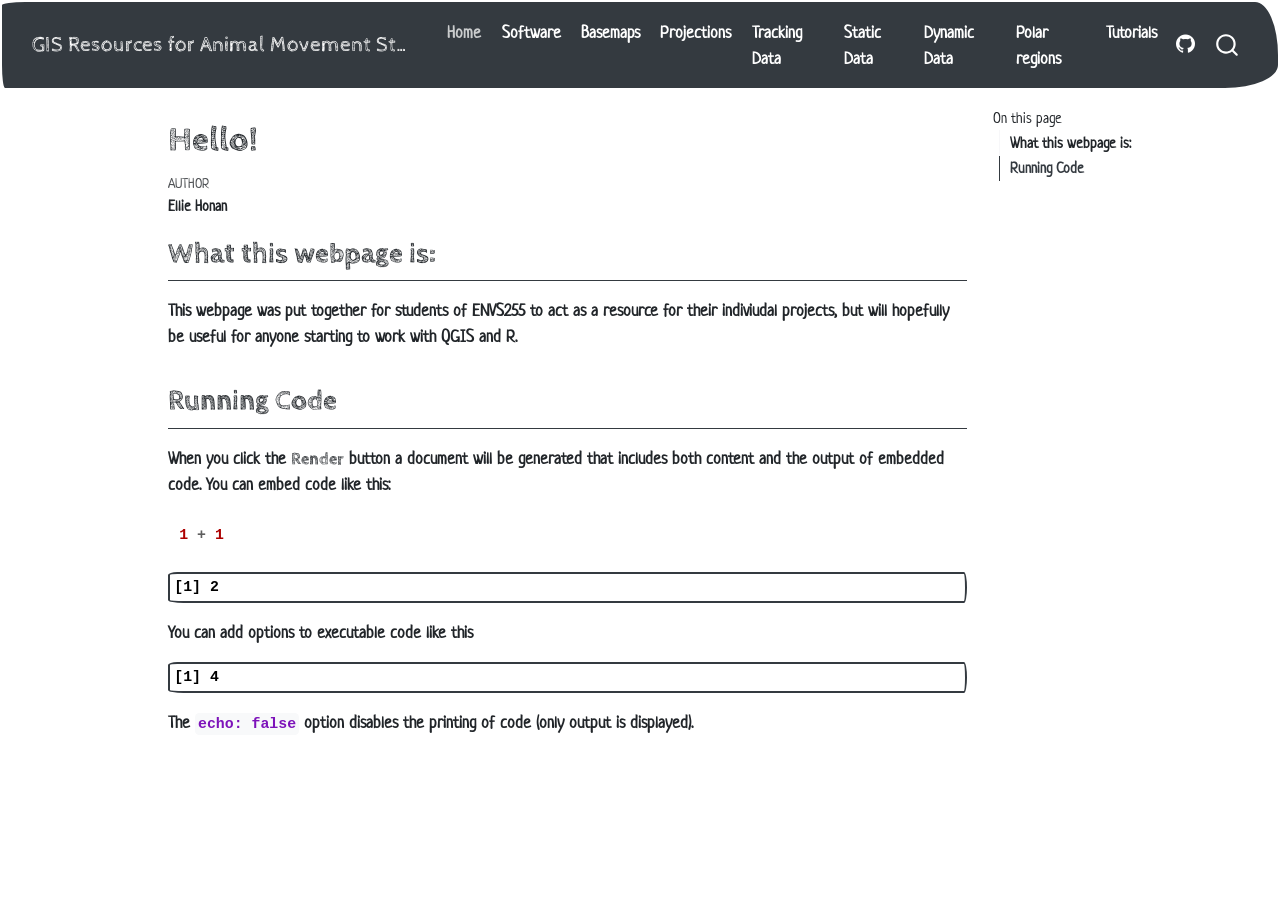
==== docs/index.html @ a044ea14 "adding movebank logo" ====
<!DOCTYPE html>
<html xmlns="http://www.w3.org/1999/xhtml" lang="en" xml:lang="en"><head>

<meta charset="utf-8">
<meta name="generator" content="quarto-1.7.32">

<meta name="viewport" content="width=device-width, initial-scale=1.0, user-scalable=yes">

<meta name="author" content="Ellie Honan">

<title>Hello! – GIS Resources for Animal Movement Studies</title>
<style>
code{white-space: pre-wrap;}
span.smallcaps{font-variant: small-caps;}
div.columns{display: flex; gap: min(4vw, 1.5em);}
div.column{flex: auto; overflow-x: auto;}
div.hanging-indent{margin-left: 1.5em; text-indent: -1.5em;}
ul.task-list{list-style: none;}
ul.task-list li input[type="checkbox"] {
  width: 0.8em;
  margin: 0 0.8em 0.2em -1em; /* quarto-specific, see https://github.com/quarto-dev/quarto-cli/issues/4556 */ 
  vertical-align: middle;
}
/* CSS for syntax highlighting */
html { -webkit-text-size-adjust: 100%; }
pre > code.sourceCode { white-space: pre; position: relative; }
pre > code.sourceCode > span { display: inline-block; line-height: 1.25; }
pre > code.sourceCode > span:empty { height: 1.2em; }
.sourceCode { overflow: visible; }
code.sourceCode > span { color: inherit; text-decoration: inherit; }
div.sourceCode { margin: 1em 0; }
pre.sourceCode { margin: 0; }
@media screen {
div.sourceCode { overflow: auto; }
}
@media print {
pre > code.sourceCode { white-space: pre-wrap; }
pre > code.sourceCode > span { text-indent: -5em; padding-left: 5em; }
}
pre.numberSource code
  { counter-reset: source-line 0; }
pre.numberSource code > span
  { position: relative; left: -4em; counter-increment: source-line; }
pre.numberSource code > span > a:first-child::before
  { content: counter(source-line);
    position: relative; left: -1em; text-align: right; vertical-align: baseline;
    border: none; display: inline-block;
    -webkit-touch-callout: none; -webkit-user-select: none;
    -khtml-user-select: none; -moz-user-select: none;
    -ms-user-select: none; user-select: none;
    padding: 0 4px; width: 4em;
  }
pre.numberSource { margin-left: 3em;  padding-left: 4px; }
div.sourceCode
  {   }
@media screen {
pre > code.sourceCode > span > a:first-child::before { text-decoration: underline; }
}
</style>


<script src="site_libs/quarto-nav/quarto-nav.js"></script>
<script src="site_libs/quarto-nav/headroom.min.js"></script>
<script src="site_libs/clipboard/clipboard.min.js"></script>
<script src="site_libs/quarto-search/autocomplete.umd.js"></script>
<script src="site_libs/quarto-search/fuse.min.js"></script>
<script src="site_libs/quarto-search/quarto-search.js"></script>
<meta name="quarto:offset" content="./">
<script src="site_libs/quarto-html/quarto.js" type="module"></script>
<script src="site_libs/quarto-html/tabsets/tabsets.js" type="module"></script>
<script src="site_libs/quarto-html/popper.min.js"></script>
<script src="site_libs/quarto-html/tippy.umd.min.js"></script>
<script src="site_libs/quarto-html/anchor.min.js"></script>
<link href="site_libs/quarto-html/tippy.css" rel="stylesheet">
<link href="site_libs/quarto-html/quarto-syntax-highlighting-37eea08aefeeee20ff55810ff984fec1.css" rel="stylesheet" id="quarto-text-highlighting-styles">
<script src="site_libs/bootstrap/bootstrap.min.js"></script>
<link href="site_libs/bootstrap/bootstrap-icons.css" rel="stylesheet">
<link href="site_libs/bootstrap/bootstrap-f0462af1f1fab958f01fce22f6ac7405.min.css" rel="stylesheet" append-hash="true" id="quarto-bootstrap" data-mode="light">
<script id="quarto-search-options" type="application/json">{
  "location": "navbar",
  "copy-button": false,
  "collapse-after": 3,
  "panel-placement": "end",
  "type": "overlay",
  "limit": 50,
  "keyboard-shortcut": [
    "f",
    "/",
    "s"
  ],
  "show-item-context": false,
  "language": {
    "search-no-results-text": "No results",
    "search-matching-documents-text": "matching documents",
    "search-copy-link-title": "Copy link to search",
    "search-hide-matches-text": "Hide additional matches",
    "search-more-match-text": "more match in this document",
    "search-more-matches-text": "more matches in this document",
    "search-clear-button-title": "Clear",
    "search-text-placeholder": "",
    "search-detached-cancel-button-title": "Cancel",
    "search-submit-button-title": "Submit",
    "search-label": "Search"
  }
}</script>


</head>

<body class="nav-fixed quarto-light">

<div id="quarto-search-results"></div>
  <header id="quarto-header" class="headroom fixed-top">
    <nav class="navbar navbar-expand-lg " data-bs-theme="dark">
      <div class="navbar-container container-fluid">
      <div class="navbar-brand-container mx-auto">
    <a class="navbar-brand" href="./index.html">
    <span class="navbar-title">GIS Resources for Animal Movement Studies</span>
    </a>
  </div>
            <div id="quarto-search" class="" title="Search"></div>
          <button class="navbar-toggler" type="button" data-bs-toggle="collapse" data-bs-target="#navbarCollapse" aria-controls="navbarCollapse" role="menu" aria-expanded="false" aria-label="Toggle navigation" onclick="if (window.quartoToggleHeadroom) { window.quartoToggleHeadroom(); }">
  <span class="navbar-toggler-icon"></span>
</button>
          <div class="collapse navbar-collapse" id="navbarCollapse">
            <ul class="navbar-nav navbar-nav-scroll me-auto">
  <li class="nav-item">
    <a class="nav-link active" href="./index.html" aria-current="page"> 
<span class="menu-text">Home</span></a>
  </li>  
  <li class="nav-item">
    <a class="nav-link" href="./Software.html"> 
<span class="menu-text">Software</span></a>
  </li>  
  <li class="nav-item">
    <a class="nav-link" href="./Basemaps.html"> 
<span class="menu-text">Basemaps</span></a>
  </li>  
  <li class="nav-item">
    <a class="nav-link" href="./Projections.html"> 
<span class="menu-text">Projections</span></a>
  </li>  
  <li class="nav-item">
    <a class="nav-link" href="./Tracking_Data.html"> 
<span class="menu-text">Tracking Data</span></a>
  </li>  
  <li class="nav-item">
    <a class="nav-link" href="./Static_Data.qmd"> 
<span class="menu-text">Static Data</span></a>
  </li>  
  <li class="nav-item">
    <a class="nav-link" href="./Dynamic_Data.qmd"> 
<span class="menu-text">Dynamic Data</span></a>
  </li>  
  <li class="nav-item">
    <a class="nav-link" href="./Polar_Regions.html"> 
<span class="menu-text">Polar regions</span></a>
  </li>  
  <li class="nav-item">
    <a class="nav-link" href="./Tutorials.html"> 
<span class="menu-text">Tutorials</span></a>
  </li>  
</ul>
            <ul class="navbar-nav navbar-nav-scroll ms-auto">
  <li class="nav-item compact">
    <a class="nav-link" href="https://github.com/E-Honan/GIS-Resources"> <i class="bi bi-github" role="img">
</i> 
<span class="menu-text"></span></a>
  </li>  
</ul>
          </div> <!-- /navcollapse -->
            <div class="quarto-navbar-tools">
</div>
      </div> <!-- /container-fluid -->
    </nav>
</header>
<!-- content -->
<div id="quarto-content" class="quarto-container page-columns page-rows-contents page-layout-article page-navbar">
<!-- sidebar -->
<!-- margin-sidebar -->
    <div id="quarto-margin-sidebar" class="sidebar margin-sidebar">
        <nav id="TOC" role="doc-toc" class="toc-active">
    <h2 id="toc-title">On this page</h2>
   
  <ul>
  <li><a href="#what-this-webpage-is" id="toc-what-this-webpage-is" class="nav-link active" data-scroll-target="#what-this-webpage-is">What this webpage is:</a></li>
  <li><a href="#running-code" id="toc-running-code" class="nav-link" data-scroll-target="#running-code">Running Code</a></li>
  </ul>
</nav>
    </div>
<!-- main -->
<main class="content" id="quarto-document-content">

<header id="title-block-header" class="quarto-title-block default">
<div class="quarto-title">
<h1 class="title">Hello!</h1>
</div>



<div class="quarto-title-meta">

    <div>
    <div class="quarto-title-meta-heading">Author</div>
    <div class="quarto-title-meta-contents">
             <p>Ellie Honan </p>
          </div>
  </div>
    
  
    
  </div>
  


</header>


<section id="what-this-webpage-is" class="level2">
<h2 class="anchored" data-anchor-id="what-this-webpage-is">What this webpage is:</h2>
<p>This webpage was put together for students of ENVS255 to act as a resource for their indiviudal projects, but will hopefully be useful for anyone starting to work with QGIS and R.</p>
</section>
<section id="running-code" class="level2">
<h2 class="anchored" data-anchor-id="running-code">Running Code</h2>
<p>When you click the <strong>Render</strong> button a document will be generated that includes both content and the output of embedded code. You can embed code like this:</p>
<div class="cell">
<div class="sourceCode cell-code" id="cb1"><pre class="sourceCode r code-with-copy"><code class="sourceCode r"><span id="cb1-1"><a href="#cb1-1" aria-hidden="true" tabindex="-1"></a><span class="dv">1</span> <span class="sc">+</span> <span class="dv">1</span></span></code><button title="Copy to Clipboard" class="code-copy-button"><i class="bi"></i></button></pre></div>
<div class="cell-output cell-output-stdout">
<pre><code>[1] 2</code></pre>
</div>
</div>
<p>You can add options to executable code like this</p>
<div class="cell">
<div class="cell-output cell-output-stdout">
<pre><code>[1] 4</code></pre>
</div>
</div>
<p>The <code>echo: false</code> option disables the printing of code (only output is displayed).</p>


</section>

</main> <!-- /main -->
<script id="quarto-html-after-body" type="application/javascript">
  window.document.addEventListener("DOMContentLoaded", function (event) {
    const icon = "";
    const anchorJS = new window.AnchorJS();
    anchorJS.options = {
      placement: 'right',
      icon: icon
    };
    anchorJS.add('.anchored');
    const isCodeAnnotation = (el) => {
      for (const clz of el.classList) {
        if (clz.startsWith('code-annotation-')) {                     
          return true;
        }
      }
      return false;
    }
    const onCopySuccess = function(e) {
      // button target
      const button = e.trigger;
      // don't keep focus
      button.blur();
      // flash "checked"
      button.classList.add('code-copy-button-checked');
      var currentTitle = button.getAttribute("title");
      button.setAttribute("title", "Copied!");
      let tooltip;
      if (window.bootstrap) {
        button.setAttribute("data-bs-toggle", "tooltip");
        button.setAttribute("data-bs-placement", "left");
        button.setAttribute("data-bs-title", "Copied!");
        tooltip = new bootstrap.Tooltip(button, 
          { trigger: "manual", 
            customClass: "code-copy-button-tooltip",
            offset: [0, -8]});
        tooltip.show();    
      }
      setTimeout(function() {
        if (tooltip) {
          tooltip.hide();
          button.removeAttribute("data-bs-title");
          button.removeAttribute("data-bs-toggle");
          button.removeAttribute("data-bs-placement");
        }
        button.setAttribute("title", currentTitle);
        button.classList.remove('code-copy-button-checked');
      }, 1000);
      // clear code selection
      e.clearSelection();
    }
    const getTextToCopy = function(trigger) {
        const codeEl = trigger.previousElementSibling.cloneNode(true);
        for (const childEl of codeEl.children) {
          if (isCodeAnnotation(childEl)) {
            childEl.remove();
          }
        }
        return codeEl.innerText;
    }
    const clipboard = new window.ClipboardJS('.code-copy-button:not([data-in-quarto-modal])', {
      text: getTextToCopy
    });
    clipboard.on('success', onCopySuccess);
    if (window.document.getElementById('quarto-embedded-source-code-modal')) {
      const clipboardModal = new window.ClipboardJS('.code-copy-button[data-in-quarto-modal]', {
        text: getTextToCopy,
        container: window.document.getElementById('quarto-embedded-source-code-modal')
      });
      clipboardModal.on('success', onCopySuccess);
    }
      var localhostRegex = new RegExp(/^(?:http|https):\/\/localhost\:?[0-9]*\//);
      var mailtoRegex = new RegExp(/^mailto:/);
        var filterRegex = new RegExp('/' + window.location.host + '/');
      var isInternal = (href) => {
          return filterRegex.test(href) || localhostRegex.test(href) || mailtoRegex.test(href);
      }
      // Inspect non-navigation links and adorn them if external
     var links = window.document.querySelectorAll('a[href]:not(.nav-link):not(.navbar-brand):not(.toc-action):not(.sidebar-link):not(.sidebar-item-toggle):not(.pagination-link):not(.no-external):not([aria-hidden]):not(.dropdown-item):not(.quarto-navigation-tool):not(.about-link)');
      for (var i=0; i<links.length; i++) {
        const link = links[i];
        if (!isInternal(link.href)) {
          // undo the damage that might have been done by quarto-nav.js in the case of
          // links that we want to consider external
          if (link.dataset.originalHref !== undefined) {
            link.href = link.dataset.originalHref;
          }
        }
      }
    function tippyHover(el, contentFn, onTriggerFn, onUntriggerFn) {
      const config = {
        allowHTML: true,
        maxWidth: 500,
        delay: 100,
        arrow: false,
        appendTo: function(el) {
            return el.parentElement;
        },
        interactive: true,
        interactiveBorder: 10,
        theme: 'quarto',
        placement: 'bottom-start',
      };
      if (contentFn) {
        config.content = contentFn;
      }
      if (onTriggerFn) {
        config.onTrigger = onTriggerFn;
      }
      if (onUntriggerFn) {
        config.onUntrigger = onUntriggerFn;
      }
      window.tippy(el, config); 
    }
    const noterefs = window.document.querySelectorAll('a[role="doc-noteref"]');
    for (var i=0; i<noterefs.length; i++) {
      const ref = noterefs[i];
      tippyHover(ref, function() {
        // use id or data attribute instead here
        let href = ref.getAttribute('data-footnote-href') || ref.getAttribute('href');
        try { href = new URL(href).hash; } catch {}
        const id = href.replace(/^#\/?/, "");
        const note = window.document.getElementById(id);
        if (note) {
          return note.innerHTML;
        } else {
          return "";
        }
      });
    }
    const xrefs = window.document.querySelectorAll('a.quarto-xref');
    const processXRef = (id, note) => {
      // Strip column container classes
      const stripColumnClz = (el) => {
        el.classList.remove("page-full", "page-columns");
        if (el.children) {
          for (const child of el.children) {
            stripColumnClz(child);
          }
        }
      }
      stripColumnClz(note)
      if (id === null || id.startsWith('sec-')) {
        // Special case sections, only their first couple elements
        const container = document.createElement("div");
        if (note.children && note.children.length > 2) {
          container.appendChild(note.children[0].cloneNode(true));
          for (let i = 1; i < note.children.length; i++) {
            const child = note.children[i];
            if (child.tagName === "P" && child.innerText === "") {
              continue;
            } else {
              container.appendChild(child.cloneNode(true));
              break;
            }
          }
          if (window.Quarto?.typesetMath) {
            window.Quarto.typesetMath(container);
          }
          return container.innerHTML
        } else {
          if (window.Quarto?.typesetMath) {
            window.Quarto.typesetMath(note);
          }
          return note.innerHTML;
        }
      } else {
        // Remove any anchor links if they are present
        const anchorLink = note.querySelector('a.anchorjs-link');
        if (anchorLink) {
          anchorLink.remove();
        }
        if (window.Quarto?.typesetMath) {
          window.Quarto.typesetMath(note);
        }
        if (note.classList.contains("callout")) {
          return note.outerHTML;
        } else {
          return note.innerHTML;
        }
      }
    }
    for (var i=0; i<xrefs.length; i++) {
      const xref = xrefs[i];
      tippyHover(xref, undefined, function(instance) {
        instance.disable();
        let url = xref.getAttribute('href');
        let hash = undefined; 
        if (url.startsWith('#')) {
          hash = url;
        } else {
          try { hash = new URL(url).hash; } catch {}
        }
        if (hash) {
          const id = hash.replace(/^#\/?/, "");
          const note = window.document.getElementById(id);
          if (note !== null) {
            try {
              const html = processXRef(id, note.cloneNode(true));
              instance.setContent(html);
            } finally {
              instance.enable();
              instance.show();
            }
          } else {
            // See if we can fetch this
            fetch(url.split('#')[0])
            .then(res => res.text())
            .then(html => {
              const parser = new DOMParser();
              const htmlDoc = parser.parseFromString(html, "text/html");
              const note = htmlDoc.getElementById(id);
              if (note !== null) {
                const html = processXRef(id, note);
                instance.setContent(html);
              } 
            }).finally(() => {
              instance.enable();
              instance.show();
            });
          }
        } else {
          // See if we can fetch a full url (with no hash to target)
          // This is a special case and we should probably do some content thinning / targeting
          fetch(url)
          .then(res => res.text())
          .then(html => {
            const parser = new DOMParser();
            const htmlDoc = parser.parseFromString(html, "text/html");
            const note = htmlDoc.querySelector('main.content');
            if (note !== null) {
              // This should only happen for chapter cross references
              // (since there is no id in the URL)
              // remove the first header
              if (note.children.length > 0 && note.children[0].tagName === "HEADER") {
                note.children[0].remove();
              }
              const html = processXRef(null, note);
              instance.setContent(html);
            } 
          }).finally(() => {
            instance.enable();
            instance.show();
          });
        }
      }, function(instance) {
      });
    }
        let selectedAnnoteEl;
        const selectorForAnnotation = ( cell, annotation) => {
          let cellAttr = 'data-code-cell="' + cell + '"';
          let lineAttr = 'data-code-annotation="' +  annotation + '"';
          const selector = 'span[' + cellAttr + '][' + lineAttr + ']';
          return selector;
        }
        const selectCodeLines = (annoteEl) => {
          const doc = window.document;
          const targetCell = annoteEl.getAttribute("data-target-cell");
          const targetAnnotation = annoteEl.getAttribute("data-target-annotation");
          const annoteSpan = window.document.querySelector(selectorForAnnotation(targetCell, targetAnnotation));
          const lines = annoteSpan.getAttribute("data-code-lines").split(",");
          const lineIds = lines.map((line) => {
            return targetCell + "-" + line;
          })
          let top = null;
          let height = null;
          let parent = null;
          if (lineIds.length > 0) {
              //compute the position of the single el (top and bottom and make a div)
              const el = window.document.getElementById(lineIds[0]);
              top = el.offsetTop;
              height = el.offsetHeight;
              parent = el.parentElement.parentElement;
            if (lineIds.length > 1) {
              const lastEl = window.document.getElementById(lineIds[lineIds.length - 1]);
              const bottom = lastEl.offsetTop + lastEl.offsetHeight;
              height = bottom - top;
            }
            if (top !== null && height !== null && parent !== null) {
              // cook up a div (if necessary) and position it 
              let div = window.document.getElementById("code-annotation-line-highlight");
              if (div === null) {
                div = window.document.createElement("div");
                div.setAttribute("id", "code-annotation-line-highlight");
                div.style.position = 'absolute';
                parent.appendChild(div);
              }
              div.style.top = top - 2 + "px";
              div.style.height = height + 4 + "px";
              div.style.left = 0;
              let gutterDiv = window.document.getElementById("code-annotation-line-highlight-gutter");
              if (gutterDiv === null) {
                gutterDiv = window.document.createElement("div");
                gutterDiv.setAttribute("id", "code-annotation-line-highlight-gutter");
                gutterDiv.style.position = 'absolute';
                const codeCell = window.document.getElementById(targetCell);
                const gutter = codeCell.querySelector('.code-annotation-gutter');
                gutter.appendChild(gutterDiv);
              }
              gutterDiv.style.top = top - 2 + "px";
              gutterDiv.style.height = height + 4 + "px";
            }
            selectedAnnoteEl = annoteEl;
          }
        };
        const unselectCodeLines = () => {
          const elementsIds = ["code-annotation-line-highlight", "code-annotation-line-highlight-gutter"];
          elementsIds.forEach((elId) => {
            const div = window.document.getElementById(elId);
            if (div) {
              div.remove();
            }
          });
          selectedAnnoteEl = undefined;
        };
          // Handle positioning of the toggle
      window.addEventListener(
        "resize",
        throttle(() => {
          elRect = undefined;
          if (selectedAnnoteEl) {
            selectCodeLines(selectedAnnoteEl);
          }
        }, 10)
      );
      function throttle(fn, ms) {
      let throttle = false;
      let timer;
        return (...args) => {
          if(!throttle) { // first call gets through
              fn.apply(this, args);
              throttle = true;
          } else { // all the others get throttled
              if(timer) clearTimeout(timer); // cancel #2
              timer = setTimeout(() => {
                fn.apply(this, args);
                timer = throttle = false;
              }, ms);
          }
        };
      }
        // Attach click handler to the DT
        const annoteDls = window.document.querySelectorAll('dt[data-target-cell]');
        for (const annoteDlNode of annoteDls) {
          annoteDlNode.addEventListener('click', (event) => {
            const clickedEl = event.target;
            if (clickedEl !== selectedAnnoteEl) {
              unselectCodeLines();
              const activeEl = window.document.querySelector('dt[data-target-cell].code-annotation-active');
              if (activeEl) {
                activeEl.classList.remove('code-annotation-active');
              }
              selectCodeLines(clickedEl);
              clickedEl.classList.add('code-annotation-active');
            } else {
              // Unselect the line
              unselectCodeLines();
              clickedEl.classList.remove('code-annotation-active');
            }
          });
        }
    const findCites = (el) => {
      const parentEl = el.parentElement;
      if (parentEl) {
        const cites = parentEl.dataset.cites;
        if (cites) {
          return {
            el,
            cites: cites.split(' ')
          };
        } else {
          return findCites(el.parentElement)
        }
      } else {
        return undefined;
      }
    };
    var bibliorefs = window.document.querySelectorAll('a[role="doc-biblioref"]');
    for (var i=0; i<bibliorefs.length; i++) {
      const ref = bibliorefs[i];
      const citeInfo = findCites(ref);
      if (citeInfo) {
        tippyHover(citeInfo.el, function() {
          var popup = window.document.createElement('div');
          citeInfo.cites.forEach(function(cite) {
            var citeDiv = window.document.createElement('div');
            citeDiv.classList.add('hanging-indent');
            citeDiv.classList.add('csl-entry');
            var biblioDiv = window.document.getElementById('ref-' + cite);
            if (biblioDiv) {
              citeDiv.innerHTML = biblioDiv.innerHTML;
            }
            popup.appendChild(citeDiv);
          });
          return popup.innerHTML;
        });
      }
    }
  });
  </script>
</div> <!-- /content -->




</body></html>
---- docs/site_libs/quarto-html/tippy.css ----
.tippy-box[data-animation=fade][data-state=hidden]{opacity:0}[data-tippy-root]{max-width:calc(100vw - 10px)}.tippy-box{position:relative;background-color:#333;color:#fff;border-radius:4px;font-size:14px;line-height:1.4;white-space:normal;outline:0;transition-property:transform,visibility,opacity}.tippy-box[data-placement^=top]>.tippy-arrow{bottom:0}.tippy-box[data-placement^=top]>.tippy-arrow:before{bottom:-7px;left:0;border-width:8px 8px 0;border-top-color:initial;transform-origin:center top}.tippy-box[data-placement^=bottom]>.tippy-arrow{top:0}.tippy-box[data-placement^=bottom]>.tippy-arrow:before{top:-7px;left:0;border-width:0 8px 8px;border-bottom-color:initial;transform-origin:center bottom}.tippy-box[data-placement^=left]>.tippy-arrow{right:0}.tippy-box[data-placement^=left]>.tippy-arrow:before{border-width:8px 0 8px 8px;border-left-color:initial;right:-7px;transform-origin:center left}.tippy-box[data-placement^=right]>.tippy-arrow{left:0}.tippy-box[data-placement^=right]>.tippy-arrow:before{left:-7px;border-width:8px 8px 8px 0;border-right-color:initial;transform-origin:center right}.tippy-box[data-inertia][data-state=visible]{transition-timing-function:cubic-bezier(.54,1.5,.38,1.11)}.tippy-arrow{width:16px;height:16px;color:#333}.tippy-arrow:before{content:"";position:absolute;border-color:transparent;border-style:solid}.tippy-content{position:relative;padding:5px 9px;z-index:1}
---- docs/site_libs/quarto-html/quarto-syntax-highlighting-37eea08aefeeee20ff55810ff984fec1.css ----
/* quarto syntax highlight colors */
:root {
  --quarto-hl-ot-color: #003B4F;
  --quarto-hl-at-color: #657422;
  --quarto-hl-ss-color: #20794D;
  --quarto-hl-an-color: #5E5E5E;
  --quarto-hl-fu-color: #4758AB;
  --quarto-hl-st-color: #20794D;
  --quarto-hl-cf-color: #003B4F;
  --quarto-hl-op-color: #5E5E5E;
  --quarto-hl-er-color: #AD0000;
  --quarto-hl-bn-color: #AD0000;
  --quarto-hl-al-color: #AD0000;
  --quarto-hl-va-color: #111111;
  --quarto-hl-bu-color: inherit;
  --quarto-hl-ex-color: inherit;
  --quarto-hl-pp-color: #AD0000;
  --quarto-hl-in-color: #5E5E5E;
  --quarto-hl-vs-color: #20794D;
  --quarto-hl-wa-color: #5E5E5E;
  --quarto-hl-do-color: #5E5E5E;
  --quarto-hl-im-color: #00769E;
  --quarto-hl-ch-color: #20794D;
  --quarto-hl-dt-color: #AD0000;
  --quarto-hl-fl-color: #AD0000;
  --quarto-hl-co-color: #5E5E5E;
  --quarto-hl-cv-color: #5E5E5E;
  --quarto-hl-cn-color: #8f5902;
  --quarto-hl-sc-color: #5E5E5E;
  --quarto-hl-dv-color: #AD0000;
  --quarto-hl-kw-color: #003B4F;
}

/* other quarto variables */
:root {
  --quarto-font-monospace: SFMono-Regular, Menlo, Monaco, Consolas, "Liberation Mono", "Courier New", monospace;
}

/* syntax highlight based on Pandoc's rules */
pre > code.sourceCode > span {
  color: #003B4F;
}

code.sourceCode > span {
  color: #003B4F;
}

div.sourceCode,
div.sourceCode pre.sourceCode {
  color: #003B4F;
}

/* Normal */
code span {
  color: #003B4F;
}

/* Alert */
code span.al {
  color: #AD0000;
  font-style: inherit;
}

/* Annotation */
code span.an {
  color: #5E5E5E;
  font-style: inherit;
}

/* Attribute */
code span.at {
  color: #657422;
  font-style: inherit;
}

/* BaseN */
code span.bn {
  color: #AD0000;
  font-style: inherit;
}

/* BuiltIn */
code span.bu {
  font-style: inherit;
}

/* ControlFlow */
code span.cf {
  color: #003B4F;
  font-weight: bold;
  font-style: inherit;
}

/* Char */
code span.ch {
  color: #20794D;
  font-style: inherit;
}

/* Constant */
code span.cn {
  color: #8f5902;
  font-style: inherit;
}

/* Comment */
code span.co {
  color: #5E5E5E;
  font-style: inherit;
}

/* CommentVar */
code span.cv {
  color: #5E5E5E;
  font-style: italic;
}

/* Documentation */
code span.do {
  color: #5E5E5E;
  font-style: italic;
}

/* DataType */
code span.dt {
  color: #AD0000;
  font-style: inherit;
}

/* DecVal */
code span.dv {
  color: #AD0000;
  font-style: inherit;
}

/* Error */
code span.er {
  color: #AD0000;
  font-style: inherit;
}

/* Extension */
code span.ex {
  font-style: inherit;
}

/* Float */
code span.fl {
  color: #AD0000;
  font-style: inherit;
}

/* Function */
code span.fu {
  color: #4758AB;
  font-style: inherit;
}

/* Import */
code span.im {
  color: #00769E;
  font-style: inherit;
}

/* Information */
code span.in {
  color: #5E5E5E;
  font-style: inherit;
}

/* Keyword */
code span.kw {
  color: #003B4F;
  font-weight: bold;
  font-style: inherit;
}

/* Operator */
code span.op {
  color: #5E5E5E;
  font-style: inherit;
}

/* Other */
code span.ot {
  color: #003B4F;
  font-style: inherit;
}

/* Preprocessor */
code span.pp {
  color: #AD0000;
  font-style: inherit;
}

/* SpecialChar */
code span.sc {
  color: #5E5E5E;
  font-style: inherit;
}

/* SpecialString */
code span.ss {
  color: #20794D;
  font-style: inherit;
}

/* String */
code span.st {
  color: #20794D;
  font-style: inherit;
}

/* Variable */
code span.va {
  color: #111111;
  font-style: inherit;
}

/* VerbatimString */
code span.vs {
  color: #20794D;
  font-style: inherit;
}

/* Warning */
code span.wa {
  color: #5E5E5E;
  font-style: italic;
}

.prevent-inlining {
  content: "</";
}

/*# sourceMappingURL=27d3d809615f7771493d095567f04340.css.map */
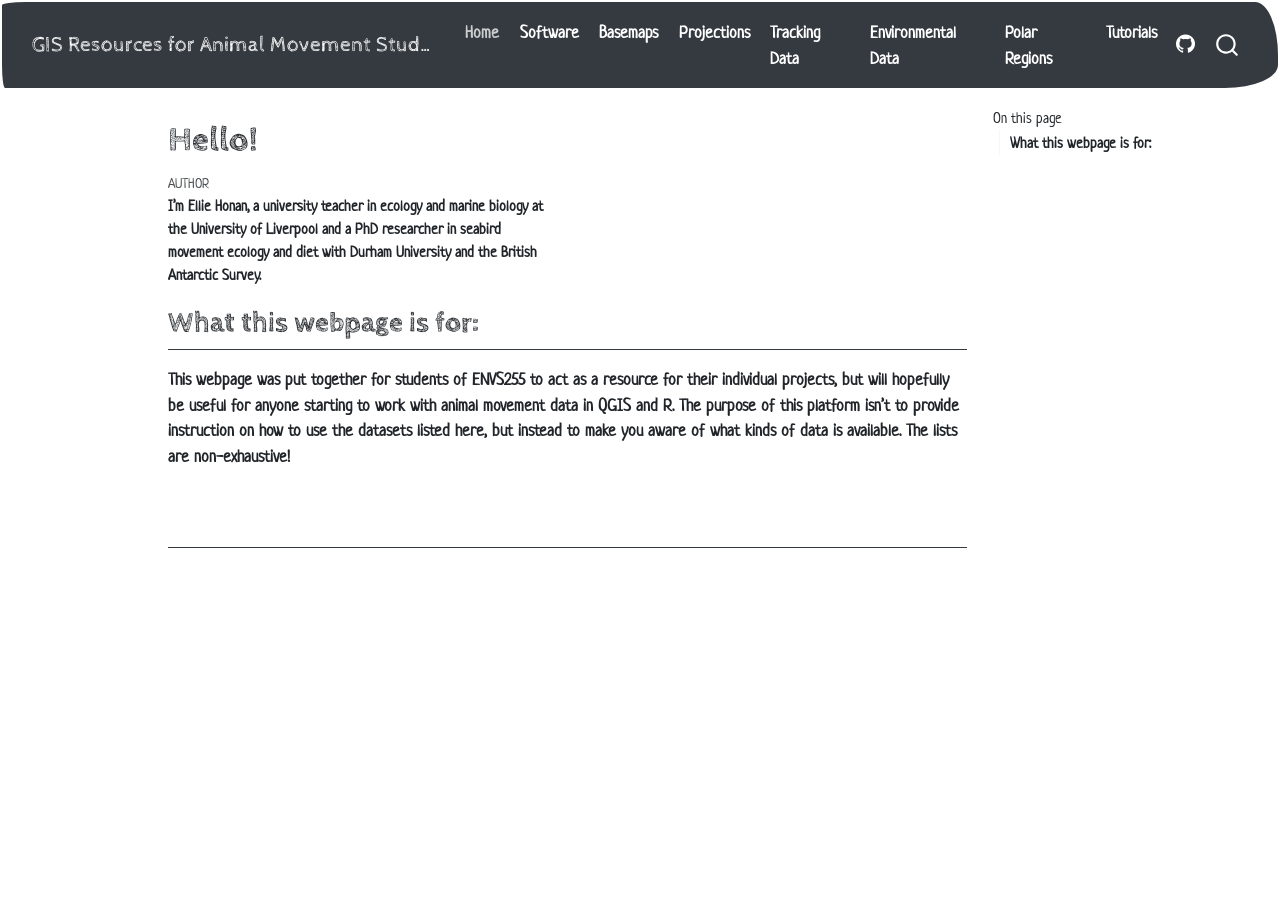
==== commit 938ac198: "commit tracking data and polar regions updates" ====
--- a/docs/index.html
+++ b/docs/index.html
@@ -6,7 +6,7 @@
 
 <meta name="viewport" content="width=device-width, initial-scale=1.0, user-scalable=yes">
 
-<meta name="author" content="Ellie Honan">
+<meta name="author" content="I’m Ellie Honan, a university teacher in ecology and marine biology at the University of Liverpool and a PhD researcher in seabird movement ecology and diet with Durham University and the British Antarctic Survey.">
 
 <title>Hello! – GIS Resources for Animal Movement Studies</title>
 <style>
@@ -20,41 +20,6 @@
   width: 0.8em;
   margin: 0 0.8em 0.2em -1em; /* quarto-specific, see https://github.com/quarto-dev/quarto-cli/issues/4556 */ 
   vertical-align: middle;
-}
-/* CSS for syntax highlighting */
-html { -webkit-text-size-adjust: 100%; }
-pre > code.sourceCode { white-space: pre; position: relative; }
-pre > code.sourceCode > span { display: inline-block; line-height: 1.25; }
-pre > code.sourceCode > span:empty { height: 1.2em; }
-.sourceCode { overflow: visible; }
-code.sourceCode > span { color: inherit; text-decoration: inherit; }
-div.sourceCode { margin: 1em 0; }
-pre.sourceCode { margin: 0; }
-@media screen {
-div.sourceCode { overflow: auto; }
-}
-@media print {
-pre > code.sourceCode { white-space: pre-wrap; }
-pre > code.sourceCode > span { text-indent: -5em; padding-left: 5em; }
-}
-pre.numberSource code
-  { counter-reset: source-line 0; }
-pre.numberSource code > span
-  { position: relative; left: -4em; counter-increment: source-line; }
-pre.numberSource code > span > a:first-child::before
-  { content: counter(source-line);
-    position: relative; left: -1em; text-align: right; vertical-align: baseline;
-    border: none; display: inline-block;
-    -webkit-touch-callout: none; -webkit-user-select: none;
-    -khtml-user-select: none; -moz-user-select: none;
-    -ms-user-select: none; user-select: none;
-    padding: 0 4px; width: 4em;
-  }
-pre.numberSource { margin-left: 3em;  padding-left: 4px; }
-div.sourceCode
-  {   }
-@media screen {
-pre > code.sourceCode > span > a:first-child::before { text-decoration: underline; }
 }
 </style>
 
@@ -145,16 +110,12 @@
 <span class="menu-text">Tracking Data</span></a>
   </li>  
   <li class="nav-item">
-    <a class="nav-link" href="./Static_Data.qmd"> 
-<span class="menu-text">Static Data</span></a>
-  </li>  
-  <li class="nav-item">
-    <a class="nav-link" href="./Dynamic_Data.qmd"> 
-<span class="menu-text">Dynamic Data</span></a>
+    <a class="nav-link" href="./Environmental_Data.html"> 
+<span class="menu-text">Environmental Data</span></a>
   </li>  
   <li class="nav-item">
     <a class="nav-link" href="./Polar_Regions.html"> 
-<span class="menu-text">Polar regions</span></a>
+<span class="menu-text">Polar Regions</span></a>
   </li>  
   <li class="nav-item">
     <a class="nav-link" href="./Tutorials.html"> 
@@ -183,8 +144,8 @@
     <h2 id="toc-title">On this page</h2>
    
   <ul>
-  <li><a href="#what-this-webpage-is" id="toc-what-this-webpage-is" class="nav-link active" data-scroll-target="#what-this-webpage-is">What this webpage is:</a></li>
-  <li><a href="#running-code" id="toc-running-code" class="nav-link" data-scroll-target="#running-code">Running Code</a></li>
+  <li><a href="#what-this-webpage-is-for" id="toc-what-this-webpage-is-for" class="nav-link active" data-scroll-target="#what-this-webpage-is-for">What this webpage is for:</a></li>
+  <li><a href="#section" id="toc-section" class="nav-link" data-scroll-target="#section"></a></li>
   </ul>
 </nav>
     </div>
@@ -203,7 +164,7 @@
     <div>
     <div class="quarto-title-meta-heading">Author</div>
     <div class="quarto-title-meta-contents">
-             <p>Ellie Honan </p>
+             <p>I’m Ellie Honan, a university teacher in ecology and marine biology at the University of Liverpool and a PhD researcher in seabird movement ecology and diet with Durham University and the British Antarctic Survey. </p>
           </div>
   </div>
     
@@ -216,26 +177,12 @@
 </header>
 
 
-<section id="what-this-webpage-is" class="level2">
-<h2 class="anchored" data-anchor-id="what-this-webpage-is">What this webpage is:</h2>
-<p>This webpage was put together for students of ENVS255 to act as a resource for their indiviudal projects, but will hopefully be useful for anyone starting to work with QGIS and R.</p>
+<section id="what-this-webpage-is-for" class="level2">
+<h2 class="anchored" data-anchor-id="what-this-webpage-is-for">What this webpage is for:</h2>
+<p>This webpage was put together for students of ENVS255 to act as a resource for their individual projects, but will hopefully be useful for anyone starting to work with animal movement data in QGIS and R. The purpose of this platform isn’t to provide instruction on how to use the datasets listed here, but instead to make you aware of what kinds of data is available. The lists are non-exhaustive!</p>
 </section>
-<section id="running-code" class="level2">
-<h2 class="anchored" data-anchor-id="running-code">Running Code</h2>
-<p>When you click the <strong>Render</strong> button a document will be generated that includes both content and the output of embedded code. You can embed code like this:</p>
-<div class="cell">
-<div class="sourceCode cell-code" id="cb1"><pre class="sourceCode r code-with-copy"><code class="sourceCode r"><span id="cb1-1"><a href="#cb1-1" aria-hidden="true" tabindex="-1"></a><span class="dv">1</span> <span class="sc">+</span> <span class="dv">1</span></span></code><button title="Copy to Clipboard" class="code-copy-button"><i class="bi"></i></button></pre></div>
-<div class="cell-output cell-output-stdout">
-<pre><code>[1] 2</code></pre>
-</div>
-</div>
-<p>You can add options to executable code like this</p>
-<div class="cell">
-<div class="cell-output cell-output-stdout">
-<pre><code>[1] 4</code></pre>
-</div>
-</div>
-<p>The <code>echo: false</code> option disables the printing of code (only output is displayed).</p>
+<section id="section" class="level2">
+<h2 class="anchored" data-anchor-id="section"></h2>
 
 
 </section>
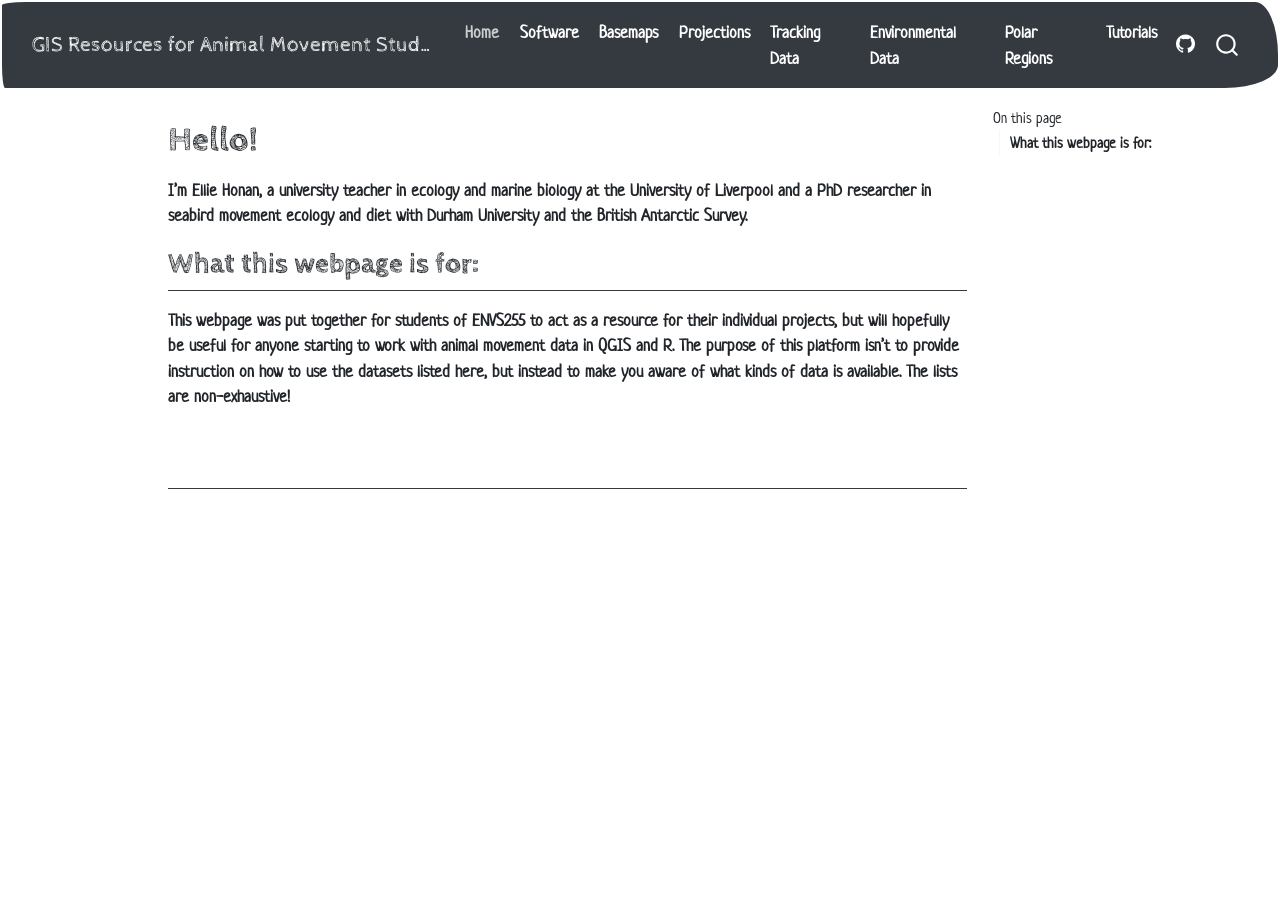
==== commit 04818bda: "changing home page message" ====
--- a/docs/index.html
+++ b/docs/index.html
@@ -6,7 +6,6 @@
 
 <meta name="viewport" content="width=device-width, initial-scale=1.0, user-scalable=yes">
 
-<meta name="author" content="I’m Ellie Honan, a university teacher in ecology and marine biology at the University of Liverpool and a PhD researcher in seabird movement ecology and diet with Durham University and the British Antarctic Survey.">
 
 <title>Hello! – GIS Resources for Animal Movement Studies</title>
 <style>
@@ -40,7 +39,7 @@
 <link href="site_libs/quarto-html/quarto-syntax-highlighting-37eea08aefeeee20ff55810ff984fec1.css" rel="stylesheet" id="quarto-text-highlighting-styles">
 <script src="site_libs/bootstrap/bootstrap.min.js"></script>
 <link href="site_libs/bootstrap/bootstrap-icons.css" rel="stylesheet">
-<link href="site_libs/bootstrap/bootstrap-f0462af1f1fab958f01fce22f6ac7405.min.css" rel="stylesheet" append-hash="true" id="quarto-bootstrap" data-mode="light">
+<link href="site_libs/bootstrap/bootstrap-d53b8c03145a144041f76db096c52b29.min.css" rel="stylesheet" append-hash="true" id="quarto-bootstrap" data-mode="light">
 <script id="quarto-search-options" type="application/json">{
   "location": "navbar",
   "copy-button": false,
@@ -161,12 +160,6 @@
 
 <div class="quarto-title-meta">
 
-    <div>
-    <div class="quarto-title-meta-heading">Author</div>
-    <div class="quarto-title-meta-contents">
-             <p>I’m Ellie Honan, a university teacher in ecology and marine biology at the University of Liverpool and a PhD researcher in seabird movement ecology and diet with Durham University and the British Antarctic Survey. </p>
-          </div>
-  </div>
     
   
     
@@ -177,6 +170,7 @@
 </header>
 
 
+<p>I’m Ellie Honan, a university teacher in ecology and marine biology at the University of Liverpool and a PhD researcher in seabird movement ecology and diet with Durham University and the British Antarctic Survey.</p>
 <section id="what-this-webpage-is-for" class="level2">
 <h2 class="anchored" data-anchor-id="what-this-webpage-is-for">What this webpage is for:</h2>
 <p>This webpage was put together for students of ENVS255 to act as a resource for their individual projects, but will hopefully be useful for anyone starting to work with animal movement data in QGIS and R. The purpose of this platform isn’t to provide instruction on how to use the datasets listed here, but instead to make you aware of what kinds of data is available. The lists are non-exhaustive!</p>
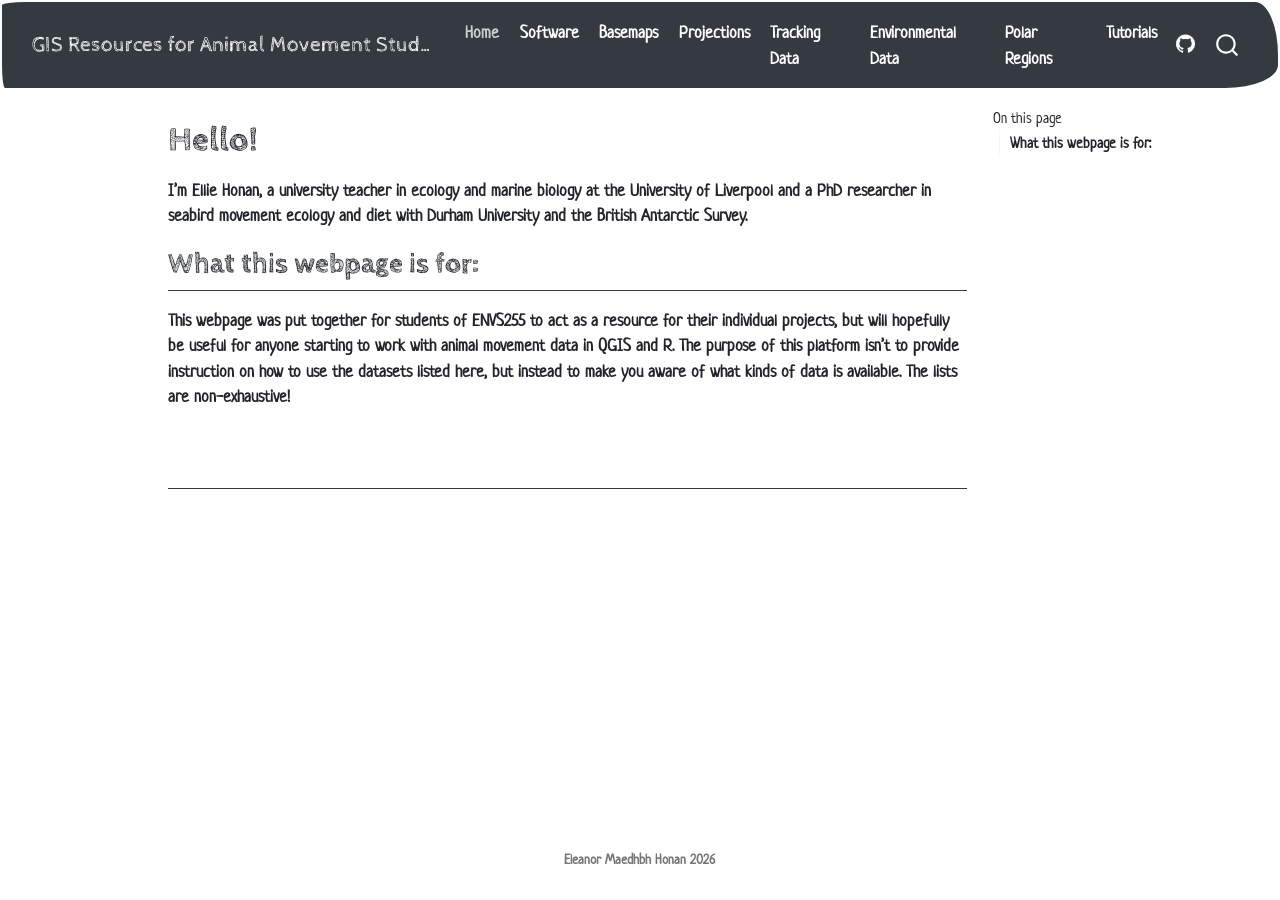
==== commit 870dd861: "trying to add a footer" ====
--- a/docs/index.html
+++ b/docs/index.html
@@ -582,6 +582,19 @@
   });
   </script>
 </div> <!-- /content -->
+<footer class="footer">
+  <div class="nav-footer">
+    <div class="nav-footer-left">
+      &nbsp;
+    </div>   
+    <div class="nav-footer-center">
+<p>Eleanor Maedhbh Honan 2026</p>
+</div>
+    <div class="nav-footer-right">
+      &nbsp;
+    </div>
+  </div>
+</footer>
 
 
 
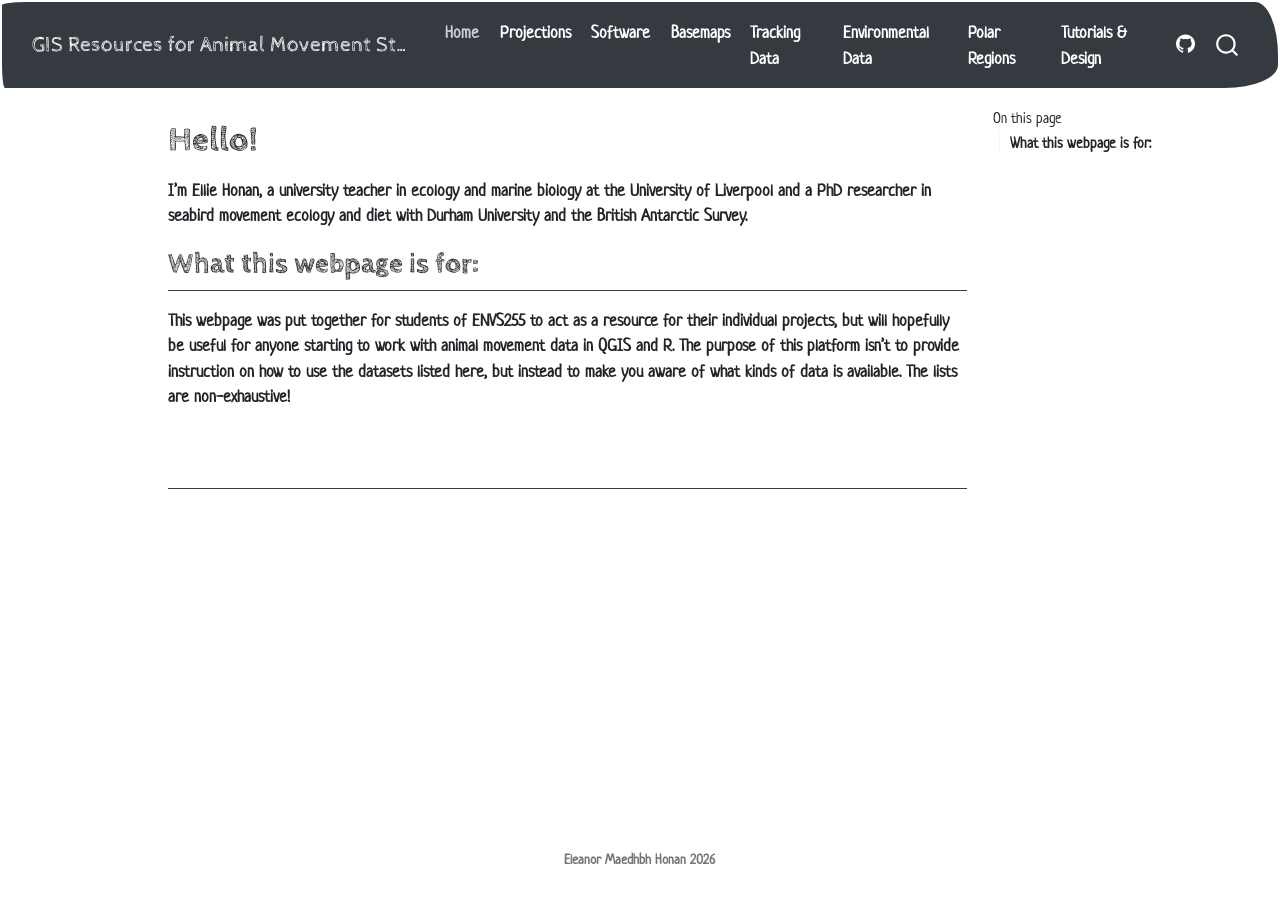
==== commit e17d4ec7: "adding design section" ====
--- a/docs/index.html
+++ b/docs/index.html
@@ -93,6 +93,10 @@
 <span class="menu-text">Home</span></a>
   </li>  
   <li class="nav-item">
+    <a class="nav-link" href="./Projections.html"> 
+<span class="menu-text">Projections</span></a>
+  </li>  
+  <li class="nav-item">
     <a class="nav-link" href="./Software.html"> 
 <span class="menu-text">Software</span></a>
   </li>  
@@ -101,10 +105,6 @@
 <span class="menu-text">Basemaps</span></a>
   </li>  
   <li class="nav-item">
-    <a class="nav-link" href="./Projections.html"> 
-<span class="menu-text">Projections</span></a>
-  </li>  
-  <li class="nav-item">
     <a class="nav-link" href="./Tracking_Data.html"> 
 <span class="menu-text">Tracking Data</span></a>
   </li>  
@@ -118,7 +118,7 @@
   </li>  
   <li class="nav-item">
     <a class="nav-link" href="./Tutorials.html"> 
-<span class="menu-text">Tutorials</span></a>
+<span class="menu-text">Tutorials &amp; Design</span></a>
   </li>  
 </ul>
             <ul class="navbar-nav navbar-nav-scroll ms-auto">
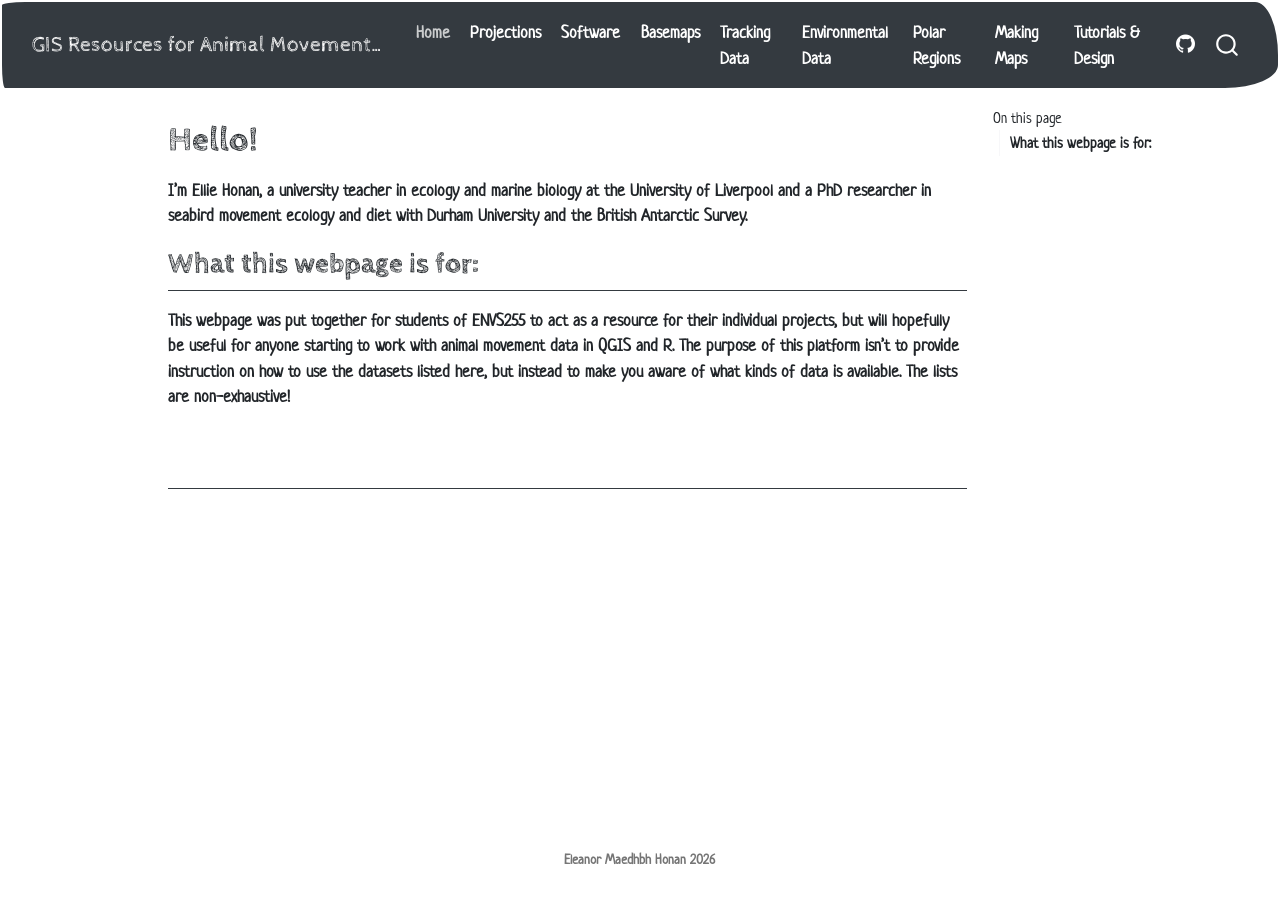
==== commit e2645dab: "Update website" ====
--- a/docs/index.html
+++ b/docs/index.html
@@ -115,6 +115,10 @@
   <li class="nav-item">
     <a class="nav-link" href="./Polar_Regions.html"> 
 <span class="menu-text">Polar Regions</span></a>
+  </li>  
+  <li class="nav-item">
+    <a class="nav-link" href="./Making_Maps.html"> 
+<span class="menu-text">Making Maps</span></a>
   </li>  
   <li class="nav-item">
     <a class="nav-link" href="./Tutorials.html"> 
